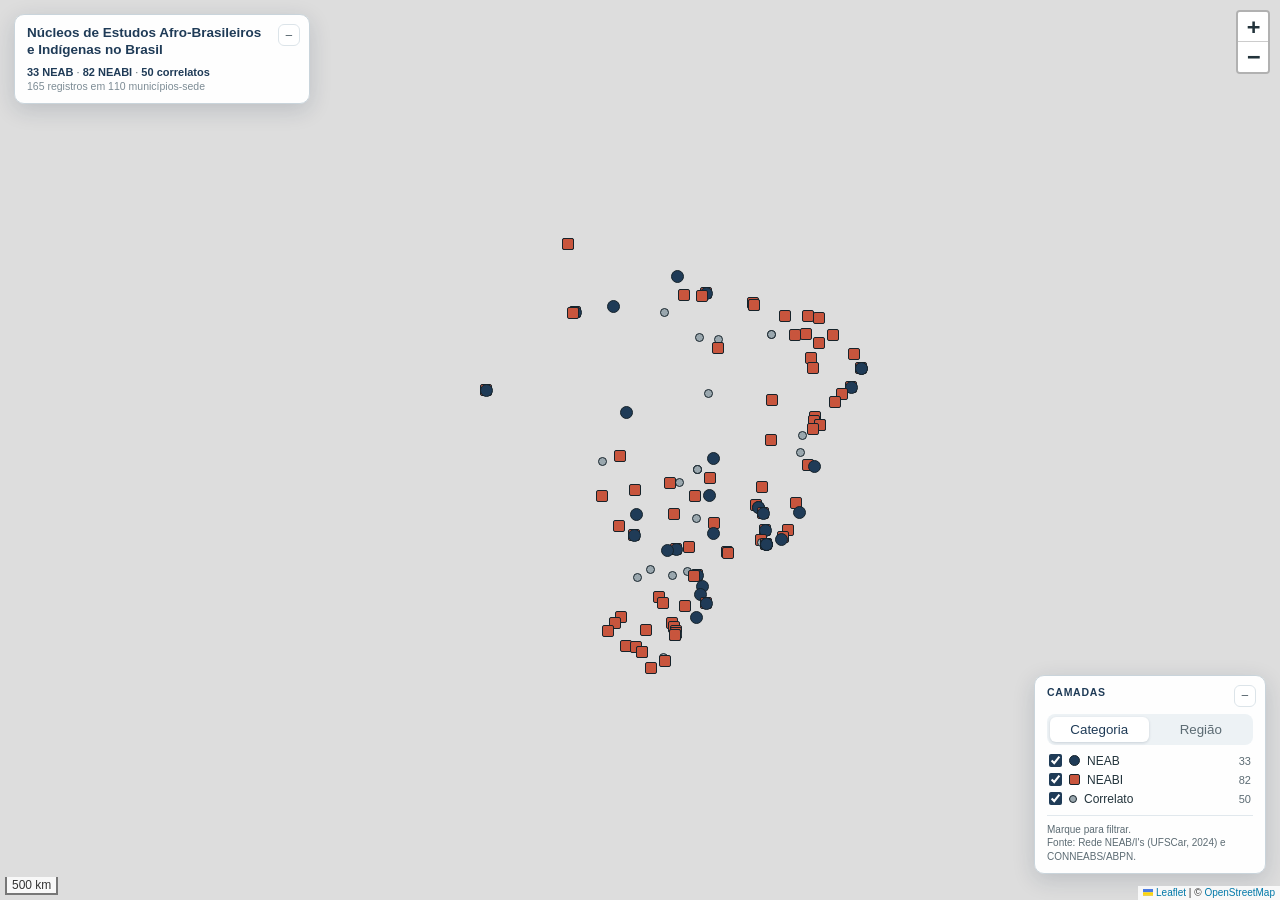
==== mapa/index.html @ 4a53bb47 "Site do Observatório NEAB/UEL: repositório, mapa e automação de acervo" ====
<!DOCTYPE html>
<html lang="pt-BR">
<head>
<meta charset="utf-8">
<meta name="viewport" content="width=device-width, initial-scale=1">
<title>NEABs, NEABIs e correlatos — mapa interativo</title>
<meta name="description" content="Mapa interativo dos núcleos de estudos afro-brasileiros e indígenas do Brasil.">
<link rel="stylesheet" href="vendor/leaflet/leaflet.css">
<link rel="stylesheet" href="assets/mapa-neabs.css">
<style>
  html, body { margin: 0; height: 100%; background: #DEE9F0; }
  #mapa { position: absolute; inset: 0; }
  noscript p { font: 14px/1.5 sans-serif; padding: 24px; }
</style>
</head>
<body>
<div id="mapa" class="neabs-mapa" data-neabs-mapa></div>
<noscript><p>Este mapa precisa de JavaScript ativado.</p></noscript>
<script src="vendor/leaflet/leaflet.js"></script>
<script src="dados/neabs.js"></script>
<script src="assets/mapa-neabs.js"></script>
</body>
</html>
---- mapa/vendor/leaflet/leaflet.css ----
/* required styles */

.leaflet-pane,
.leaflet-tile,
.leaflet-marker-icon,
.leaflet-marker-shadow,
.leaflet-tile-container,
.leaflet-pane > svg,
.leaflet-pane > canvas,
.leaflet-zoom-box,
.leaflet-image-layer,
.leaflet-layer {
	position: absolute;
	left: 0;
	top: 0;
	}
.leaflet-container {
	overflow: hidden;
	}
.leaflet-tile,
.leaflet-marker-icon,
.leaflet-marker-shadow {
	-webkit-user-select: none;
	   -moz-user-select: none;
	        user-select: none;
	  -webkit-user-drag: none;
	}
/* Prevents IE11 from highlighting tiles in blue */
.leaflet-tile::selection {
	background: transparent;
}
/* Safari renders non-retina tile on retina better with this, but Chrome is worse */
.leaflet-safari .leaflet-tile {
	image-rendering: -webkit-optimize-contrast;
	}
/* hack that prevents hw layers "stretching" when loading new tiles */
.leaflet-safari .leaflet-tile-container {
	width: 1600px;
	height: 1600px;
	-webkit-transform-origin: 0 0;
	}
.leaflet-marker-icon,
.leaflet-marker-shadow {
	display: block;
	}
/* .leaflet-container svg: reset svg max-width decleration shipped in Joomla! (joomla.org) 3.x */
/* .leaflet-container img: map is broken in FF if you have max-width: 100% on tiles */
.leaflet-container .leaflet-overlay-pane svg {
	max-width: none !important;
	max-height: none !important;
	}
.leaflet-container .leaflet-marker-pane img,
.leaflet-container .leaflet-shadow-pane img,
.leaflet-container .leaflet-tile-pane img,
.leaflet-container img.leaflet-image-layer,
.leaflet-container .leaflet-tile {
	max-width: none !important;
	max-height: none !important;
	width: auto;
	padding: 0;
	}

.leaflet-container img.leaflet-tile {
	/* See: https://bugs.chromium.org/p/chromium/issues/detail?id=600120 */
	mix-blend-mode: plus-lighter;
}

.leaflet-container.leaflet-touch-zoom {
	-ms-touch-action: pan-x pan-y;
	touch-action: pan-x pan-y;
	}
.leaflet-container.leaflet-touch-drag {
	-ms-touch-action: pinch-zoom;
	/* Fallback for FF which doesn't support pinch-zoom */
	touch-action: none;
	touch-action: pinch-zoom;
}
.leaflet-container.leaflet-touch-drag.leaflet-touch-zoom {
	-ms-touch-action: none;
	touch-action: none;
}
.leaflet-container {
	-webkit-tap-highlight-color: transparent;
}
.leaflet-container a {
	-webkit-tap-highlight-color: rgba(51, 181, 229, 0.4);
}
.leaflet-tile {
	filter: inherit;
	visibility: hidden;
	}
.leaflet-tile-loaded {
	visibility: inherit;
	}
.leaflet-zoom-box {
	width: 0;
	height: 0;
	-moz-box-sizing: border-box;
	     box-sizing: border-box;
	z-index: 800;
	}
/* workaround for https://bugzilla.mozilla.org/show_bug.cgi?id=888319 */
.leaflet-overlay-pane svg {
	-moz-user-select: none;
	}

.leaflet-pane         { z-index: 400; }

.leaflet-tile-pane    { z-index: 200; }
.leaflet-overlay-pane { z-index: 400; }
.leaflet-shadow-pane  { z-index: 500; }
.leaflet-marker-pane  { z-index: 600; }
.leaflet-tooltip-pane   { z-index: 650; }
.leaflet-popup-pane   { z-index: 700; }

.leaflet-map-pane canvas { z-index: 100; }
.leaflet-map-pane svg    { z-index: 200; }

.leaflet-vml-shape {
	width: 1px;
	height: 1px;
	}
.lvml {
	behavior: url(#default#VML);
	display: inline-block;
	position: absolute;
	}


/* control positioning */

.leaflet-control {
	position: relative;
	z-index: 800;
	pointer-events: visiblePainted; /* IE 9-10 doesn't have auto */
	pointer-events: auto;
	}
.leaflet-top,
.leaflet-bottom {
	position: absolute;
	z-index: 1000;
	pointer-events: none;
	}
.leaflet-top {
	top: 0;
	}
.leaflet-right {
	right: 0;
	}
.leaflet-bottom {
	bottom: 0;
	}
.leaflet-left {
	left: 0;
	}
.leaflet-control {
	float: left;
	clear: both;
	}
.leaflet-right .leaflet-control {
	float: right;
	}
.leaflet-top .leaflet-control {
	margin-top: 10px;
	}
.leaflet-bottom .leaflet-control {
	margin-bottom: 10px;
	}
.leaflet-left .leaflet-control {
	margin-left: 10px;
	}
.leaflet-right .leaflet-control {
	margin-right: 10px;
	}


/* zoom and fade animations */

.leaflet-fade-anim .leaflet-popup {
	opacity: 0;
	-webkit-transition: opacity 0.2s linear;
	   -moz-transition: opacity 0.2s linear;
	        transition: opacity 0.2s linear;
	}
.leaflet-fade-anim .leaflet-map-pane .leaflet-popup {
	opacity: 1;
	}
.leaflet-zoom-animated {
	-webkit-transform-origin: 0 0;
	    -ms-transform-origin: 0 0;
	        transform-origin: 0 0;
	}
svg.leaflet-zoom-animated {
	will-change: transform;
}

.leaflet-zoom-anim .leaflet-zoom-animated {
	-webkit-transition: -webkit-transform 0.25s cubic-bezier(0,0,0.25,1);
	   -moz-transition:    -moz-transform 0.25s cubic-bezier(0,0,0.25,1);
	        transition:         transform 0.25s cubic-bezier(0,0,0.25,1);
	}
.leaflet-zoom-anim .leaflet-tile,
.leaflet-pan-anim .leaflet-tile {
	-webkit-transition: none;
	   -moz-transition: none;
	        transition: none;
	}

.leaflet-zoom-anim .leaflet-zoom-hide {
	visibility: hidden;
	}


/* cursors */

.leaflet-interactive {
	cursor: pointer;
	}
.leaflet-grab {
	cursor: -webkit-grab;
	cursor:    -moz-grab;
	cursor:         grab;
	}
.leaflet-crosshair,
.leaflet-crosshair .leaflet-interactive {
	cursor: crosshair;
	}
.leaflet-popup-pane,
.leaflet-control {
	cursor: auto;
	}
.leaflet-dragging .leaflet-grab,
.leaflet-dragging .leaflet-grab .leaflet-interactive,
.leaflet-dragging .leaflet-marker-draggable {
	cursor: move;
	cursor: -webkit-grabbing;
	cursor:    -moz-grabbing;
	cursor:         grabbing;
	}

/* marker & overlays interactivity */
.leaflet-marker-icon,
.leaflet-marker-shadow,
.leaflet-image-layer,
.leaflet-pane > svg path,
.leaflet-tile-container {
	pointer-events: none;
	}

.leaflet-marker-icon.leaflet-interactive,
.leaflet-image-layer.leaflet-interactive,
.leaflet-pane > svg path.leaflet-interactive,
svg.leaflet-image-layer.leaflet-interactive path {
	pointer-events: visiblePainted; /* IE 9-10 doesn't have auto */
	pointer-events: auto;
	}

/* visual tweaks */

.leaflet-container {
	background: #ddd;
	outline-offset: 1px;
	}
.leaflet-container a {
	color: #0078A8;
	}
.leaflet-zoom-box {
	border: 2px dotted #38f;
	background: rgba(255,255,255,0.5);
	}


/* general typography */
.leaflet-container {
	font-family: "Helvetica Neue", Arial, Helvetica, sans-serif;
	font-size: 12px;
	font-size: 0.75rem;
	line-height: 1.5;
	}


/* general toolbar styles */

.leaflet-bar {
	box-shadow: 0 1px 5px rgba(0,0,0,0.65);
	border-radius: 4px;
	}
.leaflet-bar a {
	background-color: #fff;
	border-bottom: 1px solid #ccc;
	width: 26px;
	height: 26px;
	line-height: 26px;
	display: block;
	text-align: center;
	text-decoration: none;
	color: black;
	}
.leaflet-bar a,
.leaflet-control-layers-toggle {
	background-position: 50% 50%;
	background-repeat: no-repeat;
	display: block;
	}
.leaflet-bar a:hover,
.leaflet-bar a:focus {
	background-color: #f4f4f4;
	}
.leaflet-bar a:first-child {
	border-top-left-radius: 4px;
	border-top-right-radius: 4px;
	}
.leaflet-bar a:last-child {
	border-bottom-left-radius: 4px;
	border-bottom-right-radius: 4px;
	border-bottom: none;
	}
.leaflet-bar a.leaflet-disabled {
	cursor: default;
	background-color: #f4f4f4;
	color: #bbb;
	}

.leaflet-touch .leaflet-bar a {
	width: 30px;
	height: 30px;
	line-height: 30px;
	}
.leaflet-touch .leaflet-bar a:first-child {
	border-top-left-radius: 2px;
	border-top-right-radius: 2px;
	}
.leaflet-touch .leaflet-bar a:last-child {
	border-bottom-left-radius: 2px;
	border-bottom-right-radius: 2px;
	}

/* zoom control */

.leaflet-control-zoom-in,
.leaflet-control-zoom-out {
	font: bold 18px 'Lucida Console', Monaco, monospace;
	text-indent: 1px;
	}

.leaflet-touch .leaflet-control-zoom-in, .leaflet-touch .leaflet-control-zoom-out  {
	font-size: 22px;
	}


/* layers control */

.leaflet-control-layers {
	box-shadow: 0 1px 5px rgba(0,0,0,0.4);
	background: #fff;
	border-radius: 5px;
	}
.leaflet-control-layers-toggle {
	background-image: url(images/layers.png);
	width: 36px;
	height: 36px;
	}
.leaflet-retina .leaflet-control-layers-toggle {
	background-image: url(images/layers-2x.png);
	background-size: 26px 26px;
	}
.leaflet-touch .leaflet-control-layers-toggle {
	width: 44px;
	height: 44px;
	}
.leaflet-control-layers .leaflet-control-layers-list,
.leaflet-control-layers-expanded .leaflet-control-layers-toggle {
	display: none;
	}
.leaflet-control-layers-expanded .leaflet-control-layers-list {
	display: block;
	position: relative;
	}
.leaflet-control-layers-expanded {
	padding: 6px 10px 6px 6px;
	color: #333;
	background: #fff;
	}
.leaflet-control-layers-scrollbar {
	overflow-y: scroll;
	overflow-x: hidden;
	padding-right: 5px;
	}
.leaflet-control-layers-selector {
	margin-top: 2px;
	position: relative;
	top: 1px;
	}
.leaflet-control-layers label {
	display: block;
	font-size: 13px;
	font-size: 1.08333em;
	}
.leaflet-control-layers-separator {
	height: 0;
	border-top: 1px solid #ddd;
	margin: 5px -10px 5px -6px;
	}

/* Default icon URLs */
.leaflet-default-icon-path { /* used only in path-guessing heuristic, see L.Icon.Default */
	background-image: url(images/marker-icon.png);
	}


/* attribution and scale controls */

.leaflet-container .leaflet-control-attribution {
	background: #fff;
	background: rgba(255, 255, 255, 0.8);
	margin: 0;
	}
.leaflet-control-attribution,
.leaflet-control-scale-line {
	padding: 0 5px;
	color: #333;
	line-height: 1.4;
	}
.leaflet-control-attribution a {
	text-decoration: none;
	}
.leaflet-control-attribution a:hover,
.leaflet-control-attribution a:focus {
	text-decoration: underline;
	}
.leaflet-attribution-flag {
	display: inline !important;
	vertical-align: baseline !important;
	width: 1em;
	height: 0.6669em;
	}
.leaflet-left .leaflet-control-scale {
	margin-left: 5px;
	}
.leaflet-bottom .leaflet-control-scale {
	margin-bottom: 5px;
	}
.leaflet-control-scale-line {
	border: 2px solid #777;
	border-top: none;
	line-height: 1.1;
	padding: 2px 5px 1px;
	white-space: nowrap;
	-moz-box-sizing: border-box;
	     box-sizing: border-box;
	background: rgba(255, 255, 255, 0.8);
	text-shadow: 1px 1px #fff;
	}
.leaflet-control-scale-line:not(:first-child) {
	border-top: 2px solid #777;
	border-bottom: none;
	margin-top: -2px;
	}
.leaflet-control-scale-line:not(:first-child):not(:last-child) {
	border-bottom: 2px solid #777;
	}

.leaflet-touch .leaflet-control-attribution,
.leaflet-touch .leaflet-control-layers,
.leaflet-touch .leaflet-bar {
	box-shadow: none;
	}
.leaflet-touch .leaflet-control-layers,
.leaflet-touch .leaflet-bar {
	border: 2px solid rgba(0,0,0,0.2);
	background-clip: padding-box;
	}


/* popup */

.leaflet-popup {
	position: absolute;
	text-align: center;
	margin-bottom: 20px;
	}
.leaflet-popup-content-wrapper {
	padding: 1px;
	text-align: left;
	border-radius: 12px;
	}
.leaflet-popup-content {
	margin: 13px 24px 13px 20px;
	line-height: 1.3;
	font-size: 13px;
	font-size: 1.08333em;
	min-height: 1px;
	}
.leaflet-popup-content p {
	margin: 17px 0;
	margin: 1.3em 0;
	}
.leaflet-popup-tip-container {
	width: 40px;
	height: 20px;
	position: absolute;
	left: 50%;
	margin-top: -1px;
	margin-left: -20px;
	overflow: hidden;
	pointer-events: none;
	}
.leaflet-popup-tip {
	width: 17px;
	height: 17px;
	padding: 1px;

	margin: -10px auto 0;
	pointer-events: auto;

	-webkit-transform: rotate(45deg);
	   -moz-transform: rotate(45deg);
	    -ms-transform: rotate(45deg);
	        transform: rotate(45deg);
	}
.leaflet-popup-content-wrapper,
.leaflet-popup-tip {
	background: white;
	color: #333;
	box-shadow: 0 3px 14px rgba(0,0,0,0.4);
	}
.leaflet-container a.leaflet-popup-close-button {
	position: absolute;
	top: 0;
	right: 0;
	border: none;
	text-align: center;
	width: 24px;
	height: 24px;
	font: 16px/24px Tahoma, Verdana, sans-serif;
	color: #757575;
	text-decoration: none;
	background: transparent;
	}
.leaflet-container a.leaflet-popup-close-button:hover,
.leaflet-container a.leaflet-popup-close-button:focus {
	color: #585858;
	}
.leaflet-popup-scrolled {
	overflow: auto;
	}

.leaflet-oldie .leaflet-popup-content-wrapper {
	-ms-zoom: 1;
	}
.leaflet-oldie .leaflet-popup-tip {
	width: 24px;
	margin: 0 auto;

	-ms-filter: "progid:DXImageTransform.Microsoft.Matrix(M11=0.70710678, M12=0.70710678, M21=-0.70710678, M22=0.70710678)";
	filter: progid:DXImageTransform.Microsoft.Matrix(M11=0.70710678, M12=0.70710678, M21=-0.70710678, M22=0.70710678);
	}

.leaflet-oldie .leaflet-control-zoom,
.leaflet-oldie .leaflet-control-layers,
.leaflet-oldie .leaflet-popup-content-wrapper,
.leaflet-oldie .leaflet-popup-tip {
	border: 1px solid #999;
	}


/* div icon */

.leaflet-div-icon {
	background: #fff;
	border: 1px solid #666;
	}


/* Tooltip */
/* Base styles for the element that has a tooltip */
.leaflet-tooltip {
	position: absolute;
	padding: 6px;
	background-color: #fff;
	border: 1px solid #fff;
	border-radius: 3px;
	color: #222;
	white-space: nowrap;
	-webkit-user-select: none;
	-moz-user-select: none;
	-ms-user-select: none;
	user-select: none;
	pointer-events: none;
	box-shadow: 0 1px 3px rgba(0,0,0,0.4);
	}
.leaflet-tooltip.leaflet-interactive {
	cursor: pointer;
	pointer-events: auto;
	}
.leaflet-tooltip-top:before,
.leaflet-tooltip-bottom:before,
.leaflet-tooltip-left:before,
.leaflet-tooltip-right:before {
	position: absolute;
	pointer-events: none;
	border: 6px solid transparent;
	background: transparent;
	content: "";
	}

/* Directions */

.leaflet-tooltip-bottom {
	margin-top: 6px;
}
.leaflet-tooltip-top {
	margin-top: -6px;
}
.leaflet-tooltip-bottom:before,
.leaflet-tooltip-top:before {
	left: 50%;
	margin-left: -6px;
	}
.leaflet-tooltip-top:before {
	bottom: 0;
	margin-bottom: -12px;
	border-top-color: #fff;
	}
.leaflet-tooltip-bottom:before {
	top: 0;
	margin-top: -12px;
	margin-left: -6px;
	border-bottom-color: #fff;
	}
.leaflet-tooltip-left {
	margin-left: -6px;
}
.leaflet-tooltip-right {
	margin-left: 6px;
}
.leaflet-tooltip-left:before,
.leaflet-tooltip-right:before {
	top: 50%;
	margin-top: -6px;
	}
.leaflet-tooltip-left:before {
	right: 0;
	margin-right: -12px;
	border-left-color: #fff;
	}
.leaflet-tooltip-right:before {
	left: 0;
	margin-left: -12px;
	border-right-color: #fff;
	}

/* Printing */

@media print {
	/* Prevent printers from removing background-images of controls. */
	.leaflet-control {
		-webkit-print-color-adjust: exact;
		print-color-adjust: exact;
		}
	}
---- mapa/assets/mapa-neabs.css ----
/* Mapa NEABs/NEABIs — componente reutilizável.
   Todas as regras ficam sob .neabs-mapa para não vazar para o site. */
.neabs-mapa {
  --nm-tinta: #1F3B57;
  --nm-cinza: #5C6B73;
  --nm-claro: #7C8B94;
  --nm-borda: #C9D4DB;
  --nm-fundo: rgba(255, 255, 255, .97);
  position: relative;
  overflow: hidden;
  background: #DEE9F0;
  color: #22333B;
  font-size: 13px;
  font-family: -apple-system, BlinkMacSystemFont, "Segoe UI", Roboto,
               Helvetica, Arial, sans-serif;
}
.neabs-mapa *, .neabs-mapa *::before, .neabs-mapa *::after {
  box-sizing: border-box;
}
.neabs-mapa .nm-canvas { position: absolute; inset: 0; }

/* ---------------------------------------------------------------- painéis */
.neabs-mapa .nm-painel {
  position: absolute;
  z-index: 900;
  background: var(--nm-fundo);
  border: 1px solid var(--nm-borda);
  border-radius: 10px;
  box-shadow: 0 6px 22px rgba(20, 40, 60, .16);
  max-width: calc(100% - 24px);
  -webkit-backdrop-filter: blur(3px);
  backdrop-filter: blur(3px);
}
.neabs-mapa .nm-titulo { left: 14px; top: 14px; width: 296px; }
.neabs-mapa .nm-legenda { right: 14px; bottom: 26px; width: 232px; }
.neabs-mapa .nm-arrastando { box-shadow: 0 12px 34px rgba(20, 40, 60, .26); }

.neabs-mapa .nm-cab {
  display: flex;
  align-items: flex-start;
  gap: 8px;
  padding: 9px 9px 7px 12px;
  cursor: grab;
  touch-action: none;
  user-select: none;
  -webkit-user-select: none;
}
.neabs-mapa .nm-cab:active { cursor: grabbing; }
.neabs-mapa .nm-recolhido .nm-cab { padding-bottom: 9px; }
.neabs-mapa .nm-h1 {
  flex: 1;
  margin: 0;
  font-size: 13.5px;
  line-height: 1.28;
  font-weight: 700;
  color: var(--nm-tinta);
}
.neabs-mapa .nm-h2 {
  flex: 1;
  margin: 0;
  font-size: 10.5px;
  line-height: 1.5;
  font-weight: 700;
  letter-spacing: .07em;
  text-transform: uppercase;
  color: var(--nm-tinta);
}
.neabs-mapa .nm-btn-min {
  flex: none;
  width: 22px;
  height: 22px;
  padding: 0;
  border: 1px solid #DCE4E9;
  border-radius: 6px;
  background: #fff;
  color: var(--nm-cinza);
  font: 600 14px/1 inherit;
  cursor: pointer;
  display: flex;
  align-items: center;
  justify-content: center;
}
.neabs-mapa .nm-btn-min:hover { background: #F2F5F8; color: var(--nm-tinta); }
.neabs-mapa .nm-btn-min:focus-visible { outline: 2px solid var(--nm-tinta); outline-offset: 1px; }
.neabs-mapa .nm-menu { margin-left: auto; }
.neabs-mapa .nm-corpo { padding: 0 12px 9px; }
.neabs-mapa .nm-recolhido .nm-corpo { display: none; }
.neabs-mapa .nm-titulo.nm-recolhido, .neabs-mapa .nm-legenda.nm-recolhido {
  width: auto;
}

.neabs-mapa .nm-sub { margin: 0 0 2px; font-size: 11px; color: var(--nm-cinza); }
.neabs-mapa .nm-sub strong { color: var(--nm-tinta); }
.neabs-mapa .nm-fraco { color: var(--nm-claro); font-size: 10.5px; }

/* --------------------------------------------------------------- controles */
.neabs-mapa .nm-seg {
  display: flex;
  gap: 3px;
  padding: 3px;
  margin: 0 0 7px;
  background: #EDF2F5;
  border-radius: 8px;
}
.neabs-mapa .nm-seg button {
  flex: 1;
  border: 0;
  border-radius: 6px;
  padding: 5px 2px;
  background: transparent;
  color: var(--nm-cinza);
  font: 600 11.5px/1.2 inherit;
  cursor: pointer;
}
.neabs-mapa .nm-seg button[aria-pressed="true"] {
  background: #fff;
  color: var(--nm-tinta);
  box-shadow: 0 1px 3px rgba(20, 40, 60, .16);
}
.neabs-mapa .nm-seg button:focus-visible { outline: 2px solid var(--nm-tinta); outline-offset: -1px; }

.neabs-mapa .nm-itens { display: flex; flex-direction: column; gap: 1px; }
.neabs-mapa .nm-linha {
  display: flex;
  align-items: center;
  gap: 7px;
  padding: 2px;
  border-radius: 5px;
  font-size: 12px;
  cursor: pointer;
}
.neabs-mapa .nm-linha:hover { background: #F4F7F9; }
.neabs-mapa .nm-linha.nm-fixa { cursor: default; }
.neabs-mapa .nm-linha.nm-fixa:hover { background: transparent; }
.neabs-mapa .nm-linha.nm-desligado { opacity: .45; }
.neabs-mapa .nm-linha input {
  margin: 0;
  width: 13px;
  height: 13px;
  accent-color: var(--nm-tinta);
}
.neabs-mapa .nm-nome { flex: 1; white-space: nowrap; overflow: hidden; text-overflow: ellipsis; }
.neabs-mapa .nm-linha small { color: var(--nm-cinza); font-size: 11px; font-variant-numeric: tabular-nums; }
.neabs-mapa .nm-marca {
  flex: none;
  width: 11px;
  height: 11px;
  border: 1.3px solid #16232B;
}
.neabs-mapa .nm-marca.nm-circulo { border-radius: 50%; }
.neabs-mapa .nm-marca.nm-quadrado { border-radius: 2px; }
.neabs-mapa .nm-marca.nm-pequeno { width: 8px; height: 8px; border-radius: 50%; }

.neabs-mapa .nm-nota {
  margin: 7px 0 0;
  padding-top: 7px;
  border-top: 1px solid #E1E8ED;
  font-size: 10px;
  line-height: 1.38;
  color: var(--nm-cinza);
}

/* --------------------------------------------------------------- marcadores */
.neabs-mapa .leaflet-div-icon { background: transparent; border: 0; }
.neabs-mapa .nm-pt { display: flex; align-items: center; justify-content: center; }
.neabs-mapa .nm-pt > span {
  display: block;
  border: 1.4px solid #16232B;
  transition: transform .12s ease;
}
.neabs-mapa .nm-pt.nm-circulo > span { width: 13px; height: 13px; border-radius: 50%; }
.neabs-mapa .nm-pt.nm-quadrado > span { width: 12px; height: 12px; border-radius: 2px; }
.neabs-mapa .nm-pt.nm-pequeno > span { width: 9px; height: 9px; border-radius: 50%; }
.neabs-mapa .nm-pt:hover > span,
.neabs-mapa .nm-pt:focus > span { transform: scale(1.35); }

/* ------------------------------------------------------------------ popup */
.neabs-mapa .leaflet-popup-content-wrapper { border-radius: 10px; }
.neabs-mapa .leaflet-popup-content { margin: 13px 15px; font-size: 13px; line-height: 1.45; min-width: 244px; }
.neabs-mapa .nm-pop-sigla { font-weight: 700; color: var(--nm-tinta); font-size: 14px; }
.neabs-mapa .nm-pop-nome { margin: 3px 0 8px; }
.neabs-mapa .nm-pop-lin { margin: 3px 0; font-size: 12px; color: #43545C; }
.neabs-mapa .nm-pop-lin b { color: #22333B; font-weight: 600; }
.neabs-mapa .nm-pop-site { display: inline-block; margin-top: 8px; font-size: 12px; color: #0B5CAB; word-break: break-all; }
.neabs-mapa .nm-pop-tag {
  display: inline-block;
  margin-top: 9px;
  padding: 3px 8px;
  border-radius: 20px;
  font-size: 10px;
  font-weight: 700;
  letter-spacing: .03em;
}
.neabs-mapa .nm-pop-tag.neab { background: #E3E8EE; color: #1F3B57; }
.neabs-mapa .nm-pop-tag.neabi { background: #F7E4DF; color: #A23E28; }
.neabs-mapa .nm-pop-tag.corr { background: #EDF1F3; color: #5C6B73; }

.neabs-mapa .leaflet-control-attribution { font-size: 10px; }
.neabs-mapa .leaflet-control-zoom a { color: #22333B; }

/* ---------------------------------------------------------------- responsivo */
@media (max-width: 760px) {
  .neabs-mapa .nm-titulo { display: none; }
  .neabs-mapa .nm-legenda { right: 10px; bottom: 22px; width: 206px; }
}
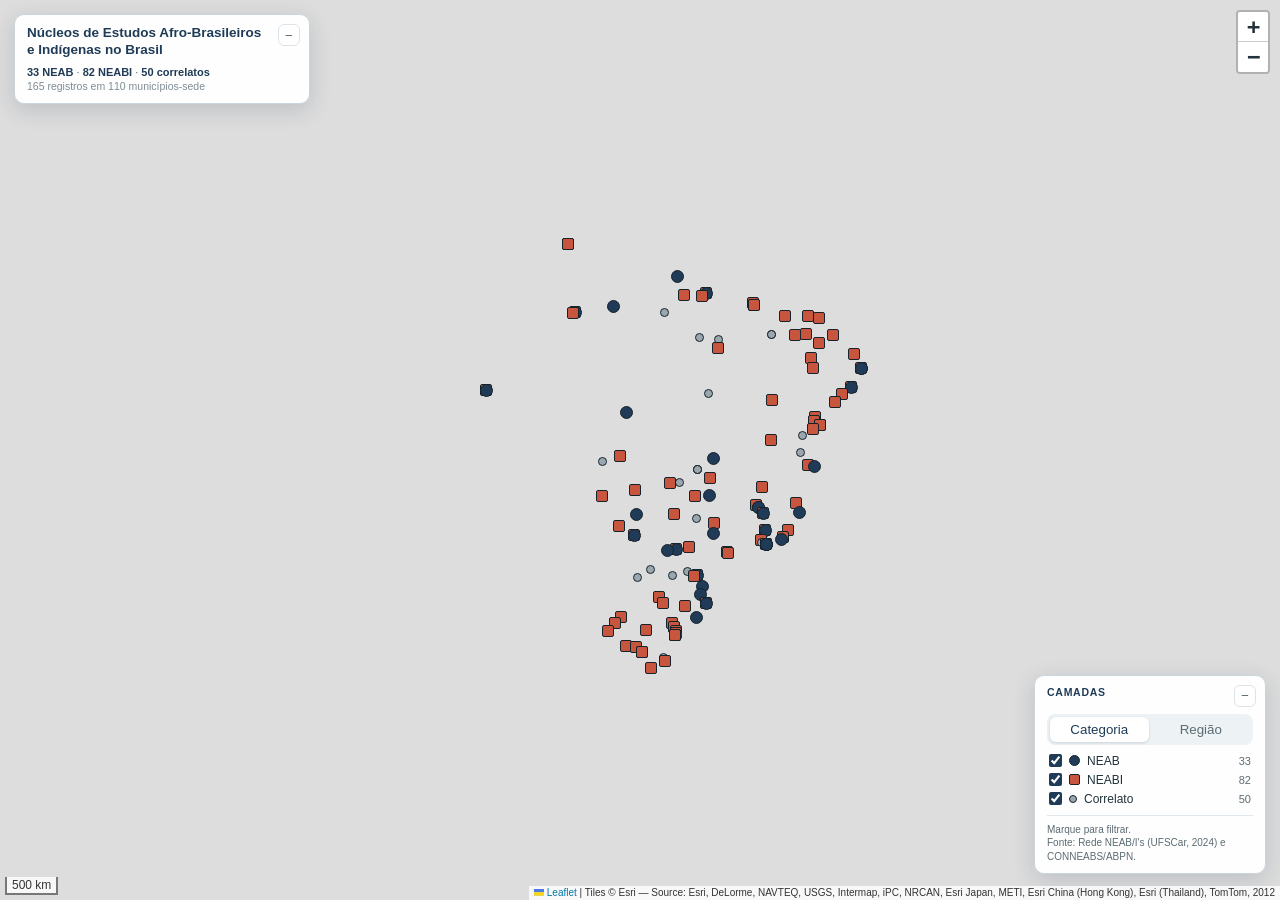
==== commit 83f81047: "mapa: cache-busting para forcar carregamento da base Esri" ====
--- a/mapa/index.html
+++ b/mapa/index.html
@@ -18,6 +18,6 @@
 <noscript><p>Este mapa precisa de JavaScript ativado.</p></noscript>
 <script src="vendor/leaflet/leaflet.js"></script>
 <script src="dados/neabs.js"></script>
-<script src="assets/mapa-neabs.js"></script>
+<script src="assets/mapa-neabs.js?v=2"></script>
 </body>
 </html>
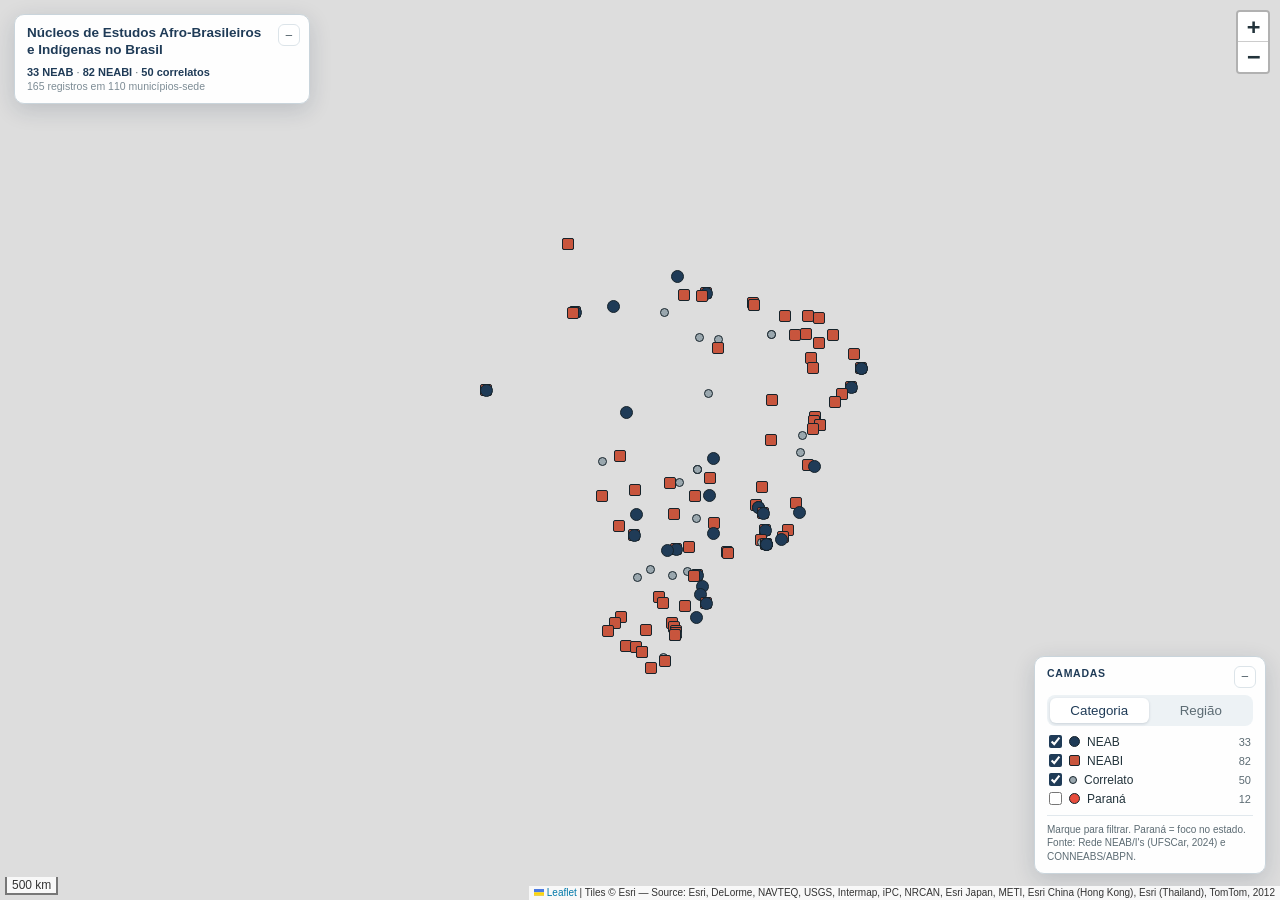
==== commit e600b82a: "Mapa: adiciona filtro Paraná para destacar NEABs/NEABIs/correlatos do estado" ====
--- a/mapa/index.html
+++ b/mapa/index.html
@@ -18,6 +18,6 @@
 <noscript><p>Este mapa precisa de JavaScript ativado.</p></noscript>
 <script src="vendor/leaflet/leaflet.js"></script>
 <script src="dados/neabs.js"></script>
-<script src="assets/mapa-neabs.js?v=2"></script>
+<script src="assets/mapa-neabs.js?v=3"></script>
 </body>
 </html>
